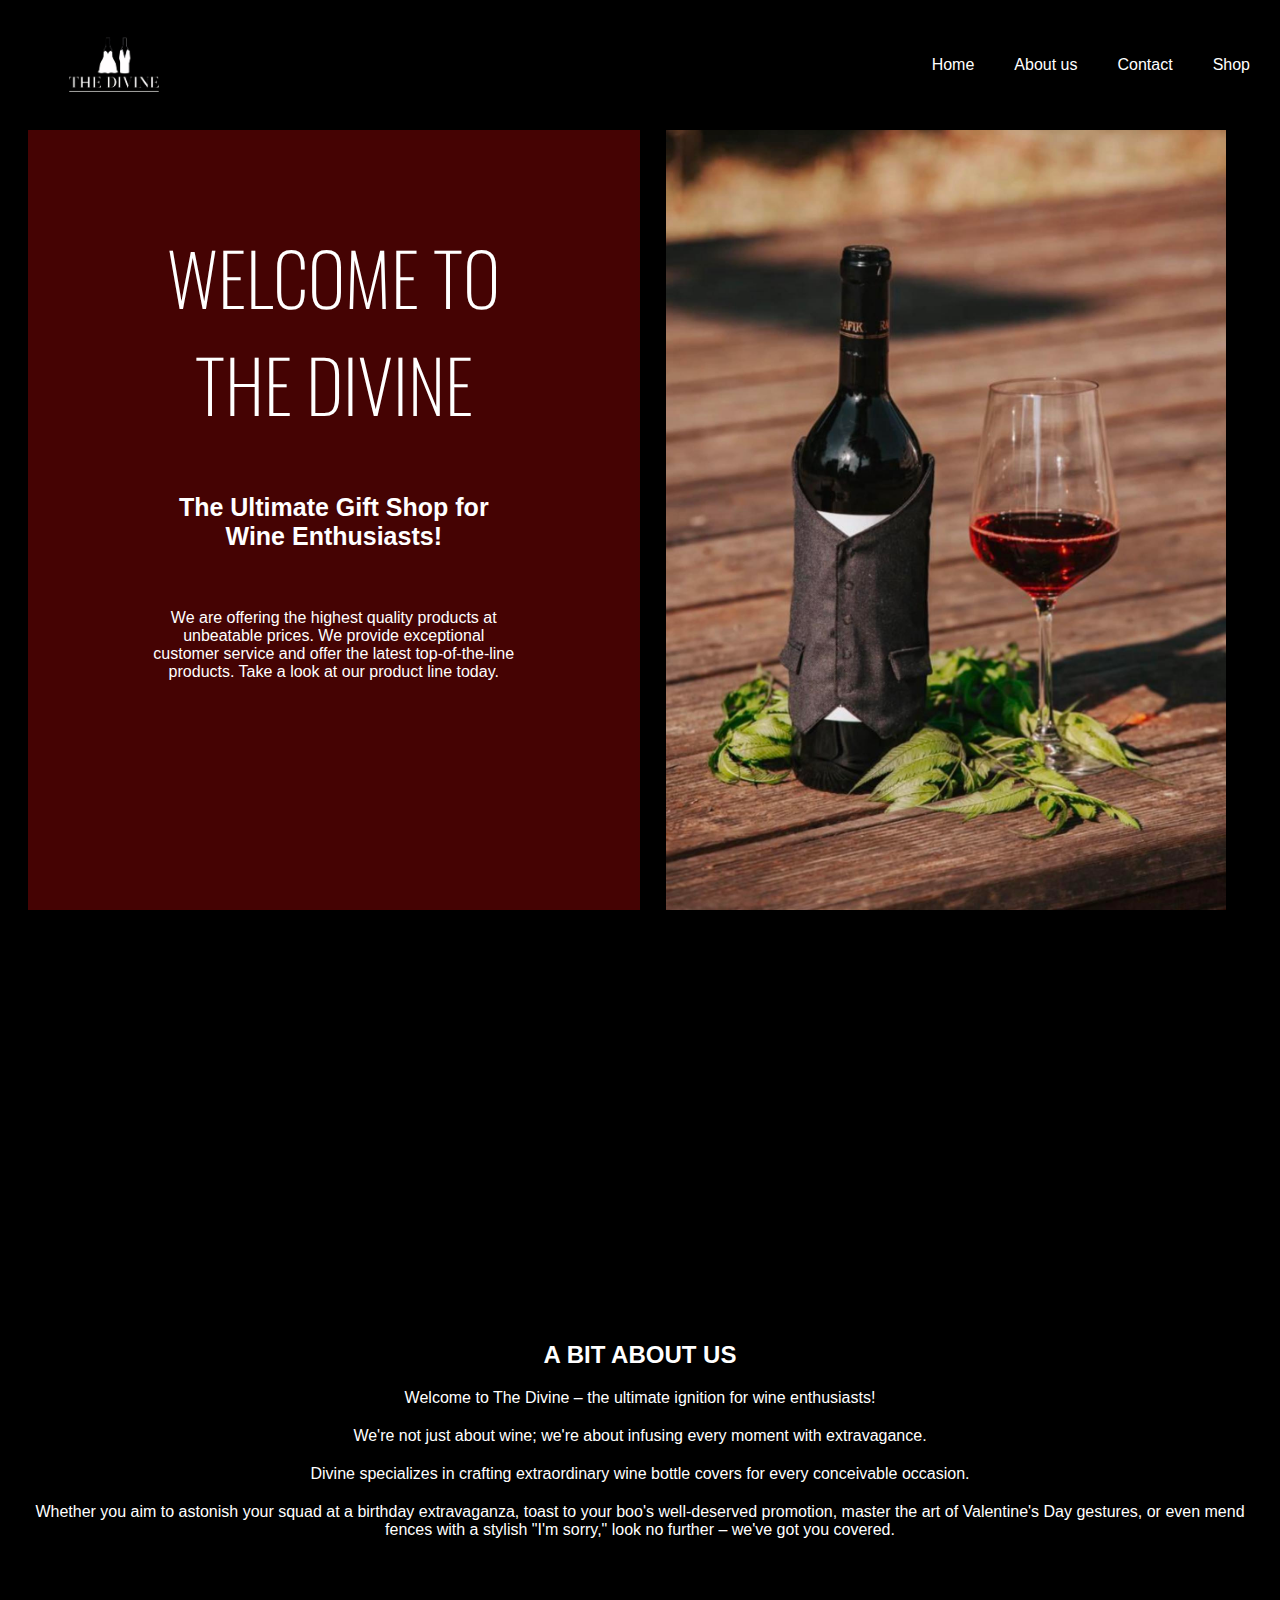
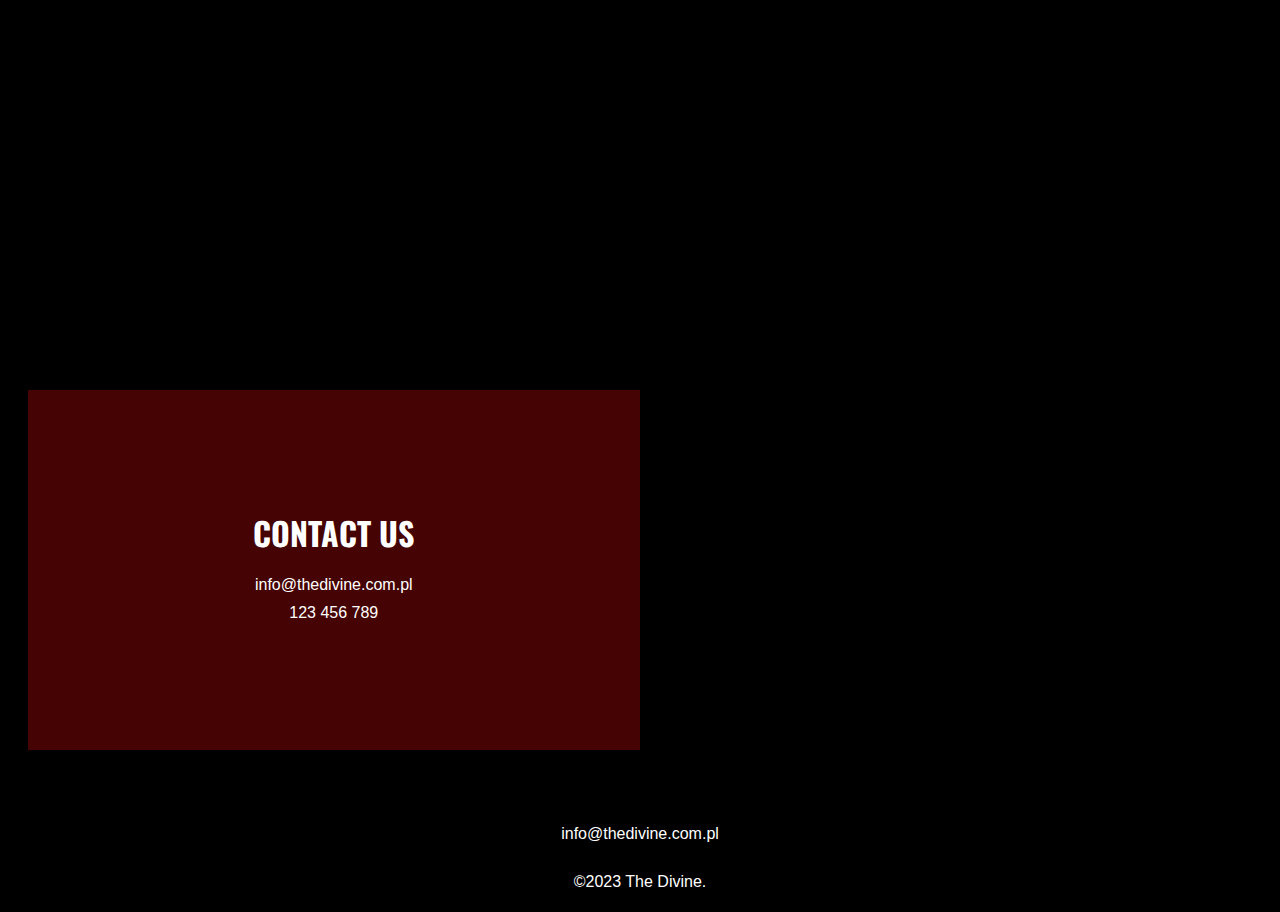
==== index.html @ 7bfc5e35 "first commit" ====
<!DOCTYPE html>
<html lang="en">
  <head>
    <meta charset="UTF-8" />
    <meta name="viewport" content="width=device-width, initial-scale=1.0" />
    <title>The Divine - Wine Enthusiast Store</title>
    <link rel="stylesheet" href="style/style.css" />
    <link rel="stylesheet" href="style/navbar.css" />
    <link rel="stylesheet" href="style/category_main.css" />
    <link rel="stylesheet" href="style/contact.css" />
    <link rel="stylesheet" href="style/about_us.css" />
    <link rel="stylesheet" href="style/footer.css" />
  </head>

  <body>
    <div class="navbar">
      <div class="logo">
        <!-- Tutaj umieść swoje logo -->
        <img src="IMG/logo.png" alt="logo" />
      </div>
      <div class="nav-links">
        <a href="index.html">Home</a>
        <a href="#info">About us</a>
        <a href="#contact">Contact</a>
        <a href="shop.html">Shop</a>
      </div>
    </div>
    <main>
      <div id="home" class="category">
        <div class="lewy-div">
          <h1>WELCOME TO THE DIVINE</h1>
          <br />
          <br />
          <p class="p_1">The Ultimate Gift Shop for Wine Enthusiasts!</p>
          <br />
          <p class="p_2">
            We are offering the highest quality products at unbeatable prices.
            We provide exceptional customer service and offer the latest
            top-of-the-line products. Take a look at our product line today.
          </p>
        </div>

        <div class="prawy-div"></div>
      </div>

      <div id="info" class="info category">
        <div>
          <h2>A BIT ABOUT US</h2>
          <p>
            Welcome to The Divine – the ultimate ignition for wine enthusiasts!
          </p>
          <p>
            We're not just about wine; we're about infusing every moment with
            extravagance.
          </p>
          <p>
            Divine specializes in crafting extraordinary wine bottle covers for
            every conceivable occasion.
          </p>
          <p>
            Whether you aim to astonish your squad at a birthday extravaganza,
            toast to your boo's well-deserved promotion, master the art of
            Valentine's Day gestures, or even mend fences with a stylish "I'm
            sorry," look no further – we've got you covered.
          </p>
        </div>
      </div>

      <div id="contact" class="contact-category">
        <div class="contact-info">
          <h1>CONTACT US</h1>
          <p>
            <a href="mailto:info@thedivine.com.pl">info@thedivine.com.pl</a>
          </p>
          <p>123 456 789</p>
        </div>
        <div class="contact-image"></div>
      </div>
    </main>
    <footer>
      <p><a href="mailto:info@thedivine.com.pl">info@thedivine.com.pl</a></p>
      <p>&copy;2023 The Divine.</p>
    </footer>
    <script src="script/nav_animation.js"></script>
  </body>
</html>
---- style/style.css ----
@import url('https://fonts.googleapis.com/css2?family=Oswald:wght@200&display=swap');

* {
  padding: 0;
  margin: 0;
}

body {
  margin: 0;
  padding: 0;
  font-family: Arial, sans-serif;
  background-color: black;
  color: white;
}

a {
  text-decoration: none;
  color: inherit;
}

html {
  scroll-behavior: smooth;
}
---- style/navbar.css ----
.navbar {
  display: flex;
  justify-content: space-between;
  align-items: center;
  /* padding: 10px 20px; */
  position: fixed;
  top: 0;
  left: 0;
  right: 0;
  background-color: #000000;
  height: 130px;
}
.logo img {
  width: 100px;
  margin-left: 5vw;
}
.nav-links {
  display: flex;
  gap: 40px;
  margin-right: 30px;
}
.nav-links a {
  text-decoration: none;
  color: white;
}
---- style/category_main.css ----
main {
  margin-top: 100px;
}
.lewy-div,
.prawy-div {
  width: 50%;
  float: left; /* Aby umieścić divy obok siebie */
  box-sizing: border-box; /* Włączenie box-sizing: border-box dla lepszej obsługi paddingu i bordera */
  padding: 10%; /* Dodanie wewnętrznego marginesu dla divów */
  height: 90vh;
}
.lewy-div {
  background-color: #450303;
  /* background-color: #0e0e0e; */
}
.prawy-div {
  padding: 0% !important;
  background-image: url('../IMG/home.jpg'); /* Ścieżka do twojego obrazu */
  background-size: contain;
  background-position: center;
  background-repeat: no-repeat;
}
.clearfix::after {
  content: '';
  display: table;
  clear: both;
}
.category {
  width: 90%;
  min-width: 1225px;
  margin: 0px auto;
  text-align: center;
  box-sizing: border-box;
  height: 90vh;
  margin-bottom: 15vh;
}
.category img {
  width: 50%;
  height: auto;
}
#home h1 {
  font-size: 72px;
  font-family: 'Oswald', sans-serif;
  font-weight: 100;
}
.category p {
  margin-top: 20px;
  margin-bottom: 20px;
}
.p_1 {
  font-size: 25px;
  font-weight: bold;
}
.p_2 {
  font-size: 16px;
}
---- style/contact.css ----
.contact-category {
  width: 90%;
  min-width: 1225px;
  margin: 0px auto;
  text-align: center;
  box-sizing: border-box;
  height: 40vh;
}

.contact-info {
  width: 50%;
  display: flex;
  flex-direction: column;
  text-align: center;
  justify-content: center;
  align-items: center;
  /* background-color: #0e0e0e; */
  background-color: #450303;
  height: 100%;
  float: left;
}

.contact-info h1 {
  margin-bottom: 20px;
  font-family: 'Oswald', sans-serif;
}

.contact-info p {
  margin-bottom: 10px;
}
.contact-image {
  padding: 0% !important;
  background-size: cover;
  background-position: center;
  background-repeat: no-repeat;
  background-image: url('../IMG/contact.png');
  width: 50%;
  height: 100%;
  float: left;
  box-sizing: border-box;
}
---- style/about_us.css ----
.info {
  background-image: url('../IMG/About_us.png');
  background-size: cover;
  background-position: center;
  display: flex;
  justify-content: center;
  align-items: center;
}
.info p,
.info h2 {
  text-shadow: 4px 4px 5px rgb(0, 0, 0);
}
/* Oprócz tego style są w category_main */
---- style/footer.css ----
footer {
  margin-top: 6vh;
  display: flex;
  flex-direction: column;
  text-align: center;
  justify-content: center;
  align-items: center;
  width: 100%;
  height: 12vh;
}
footer p {
  margin-top: 15px;
  margin-bottom: 15px;
}
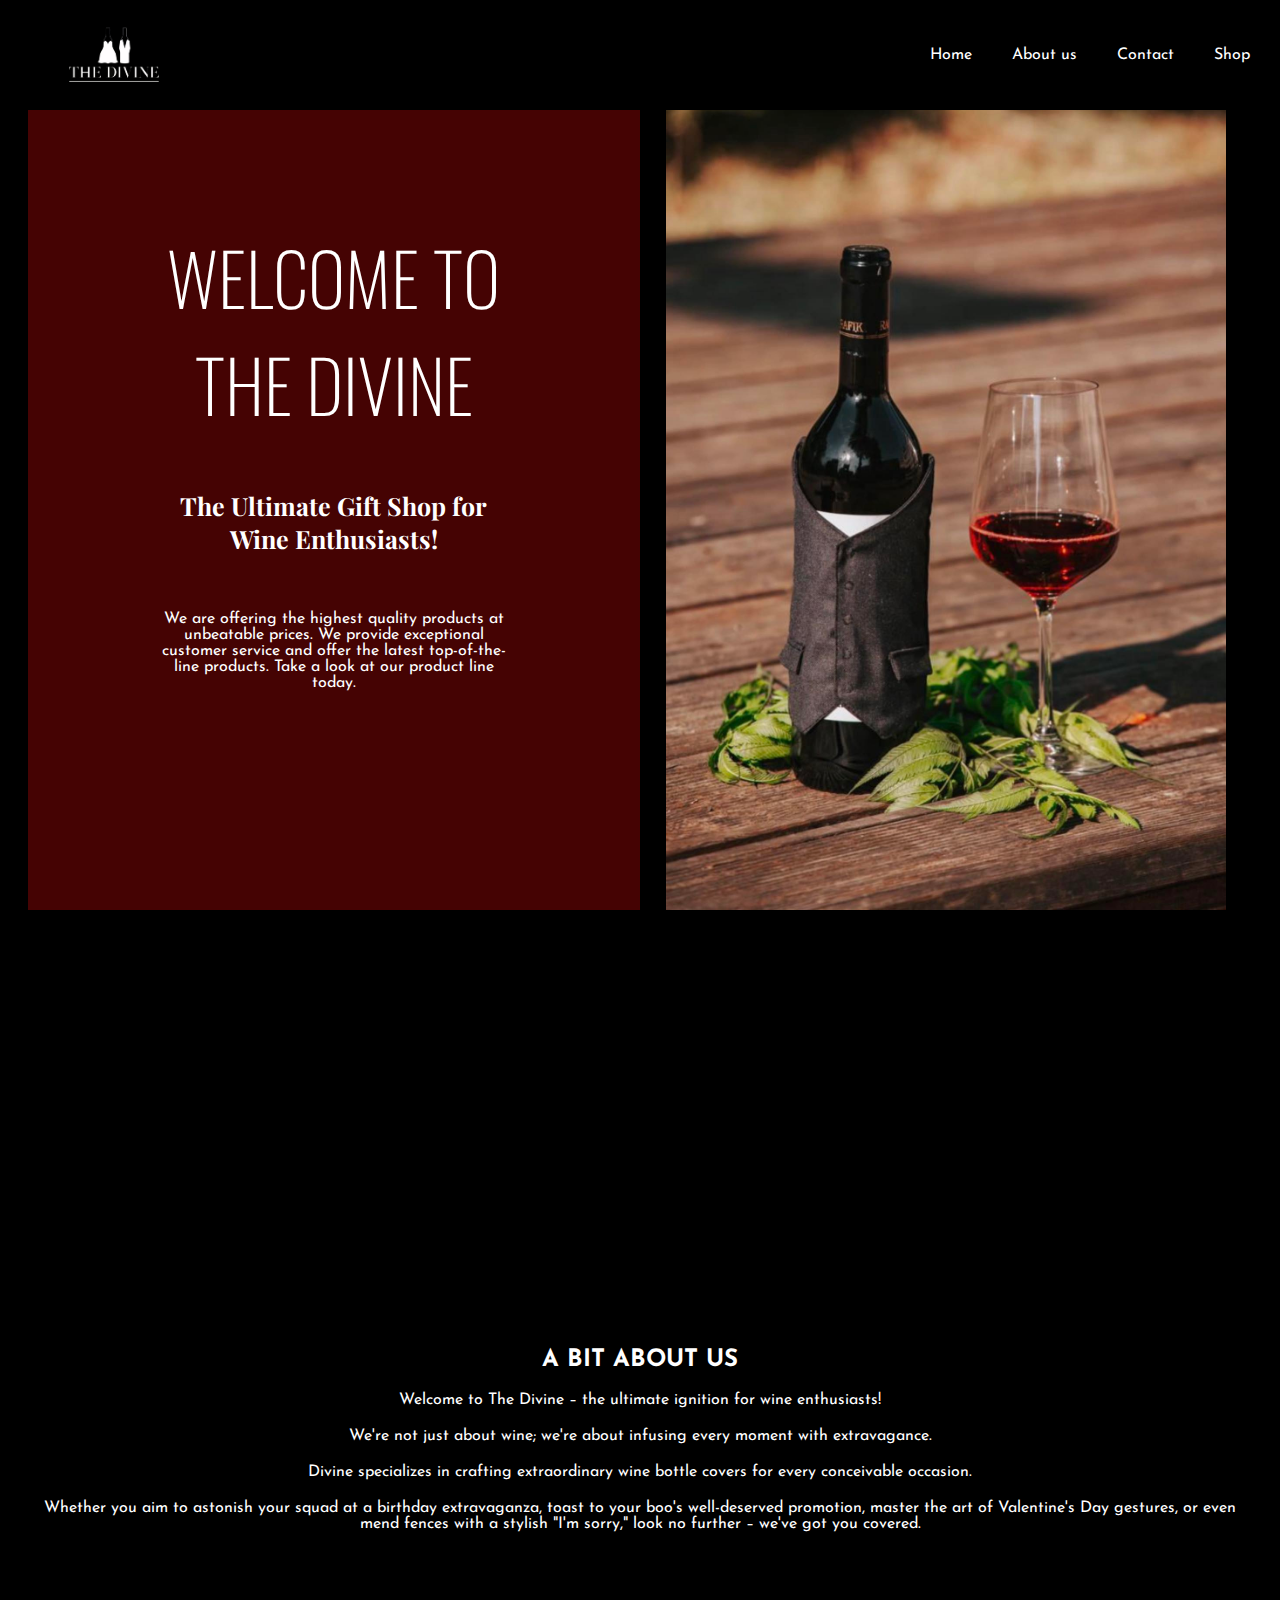
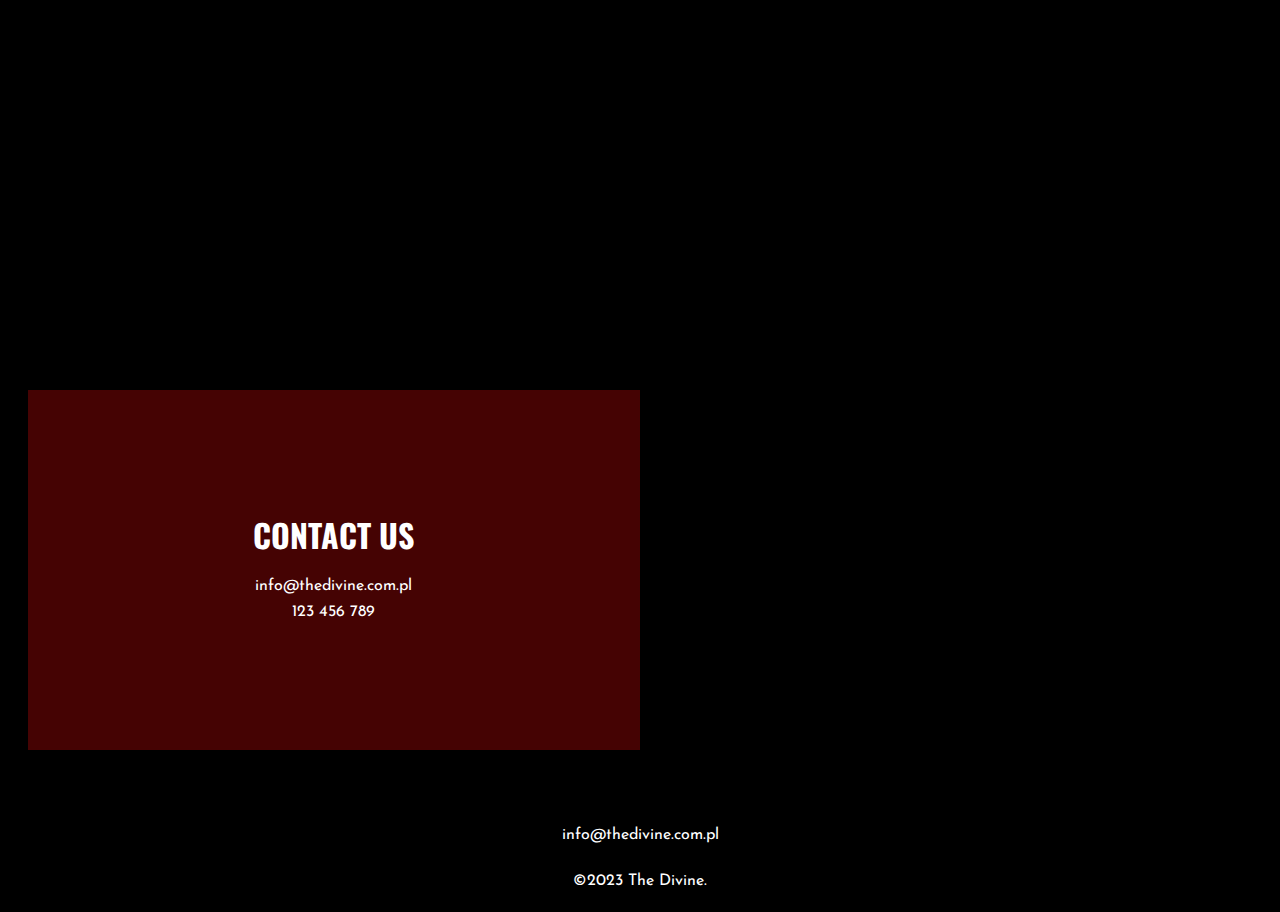
==== commit ddef4d67: "add favicon" ====
--- a/index.html
+++ b/index.html
@@ -1,6 +1,7 @@
 <!DOCTYPE html>
 <html lang="en">
   <head>
+    <link rel="icon" href="IMG/favicon.png" type="image/x-icon" />
     <meta charset="UTF-8" />
     <meta name="viewport" content="width=device-width, initial-scale=1.0" />
     <title>The Divine - Wine Enthusiast Store</title>
--- a/style/style.css
+++ b/style/style.css
@@ -1,14 +1,19 @@
 @import url('https://fonts.googleapis.com/css2?family=Oswald:wght@200&display=swap');
+@import url('https://fonts.googleapis.com/css2?family=Playfair+Display:ital,wght@0,400;0,500;0,600;0,800;1,400;1,500;1,600;1,700&display=swap');
+@import url('https://fonts.googleapis.com/css2?family=Josefin+Sans:ital,wght@0,100;0,200;0,300;0,400;0,500;0,600;0,700;1,100;1,200;1,300;1,400;1,500;1,600;1,700&display=swap');
 
+/* font-family: 'Josefin Sans', sans-serif; */
+/* font-family: 'Oswald', sans-serif; */
+/* font-family: 'Playfair Display'; */
 * {
   padding: 0;
   margin: 0;
+  font-family: 'Josefin Sans', sans-serif;
 }
 
 body {
   margin: 0;
   padding: 0;
-  font-family: Arial, sans-serif;
   background-color: black;
   color: white;
 }
--- a/style/navbar.css
+++ b/style/navbar.css
@@ -8,7 +8,8 @@
   left: 0;
   right: 0;
   background-color: #000000;
-  height: 130px;
+  height: 110px;
+  z-index: 110;
 }
 .logo img {
   width: 100px;
--- a/style/category_main.css
+++ b/style/category_main.css
@@ -50,6 +50,7 @@
 .p_1 {
   font-size: 25px;
   font-weight: bold;
+  font-family: 'Playfair Display', serif;
 }
 .p_2 {
   font-size: 16px;
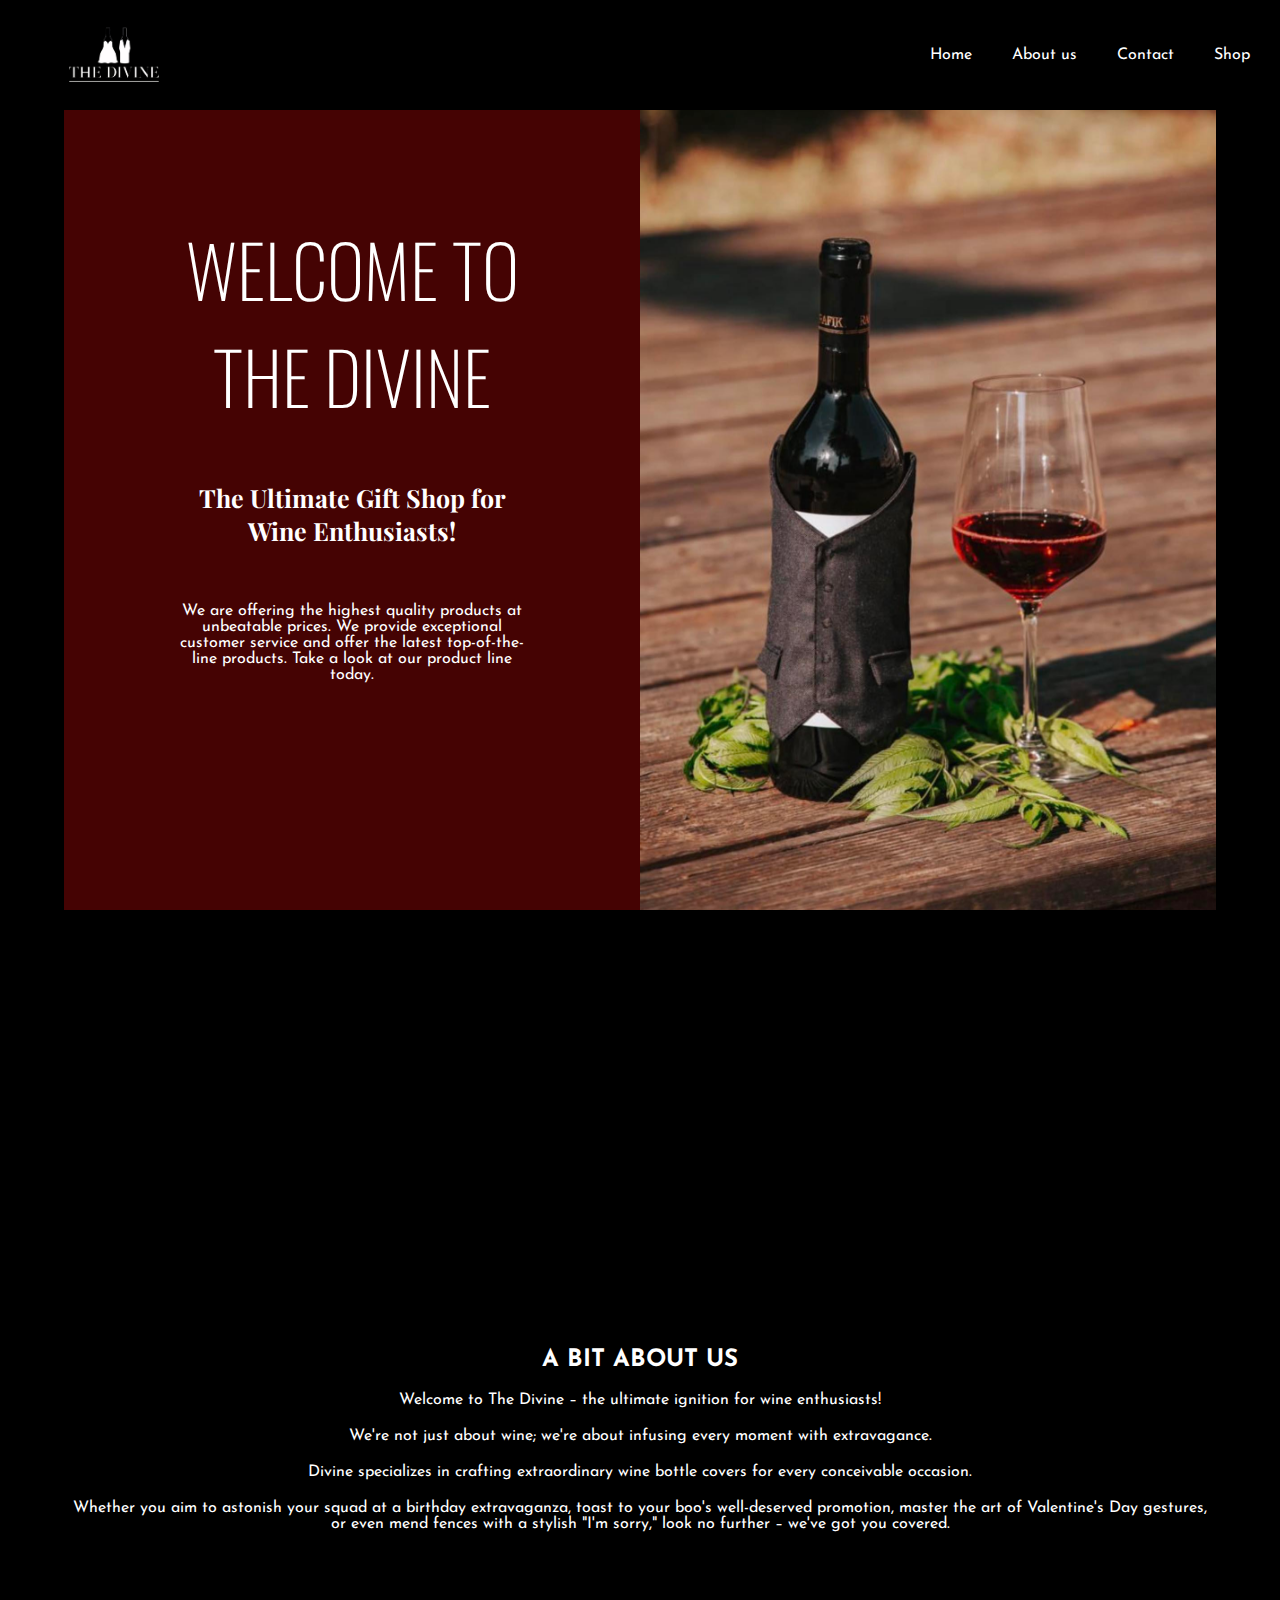
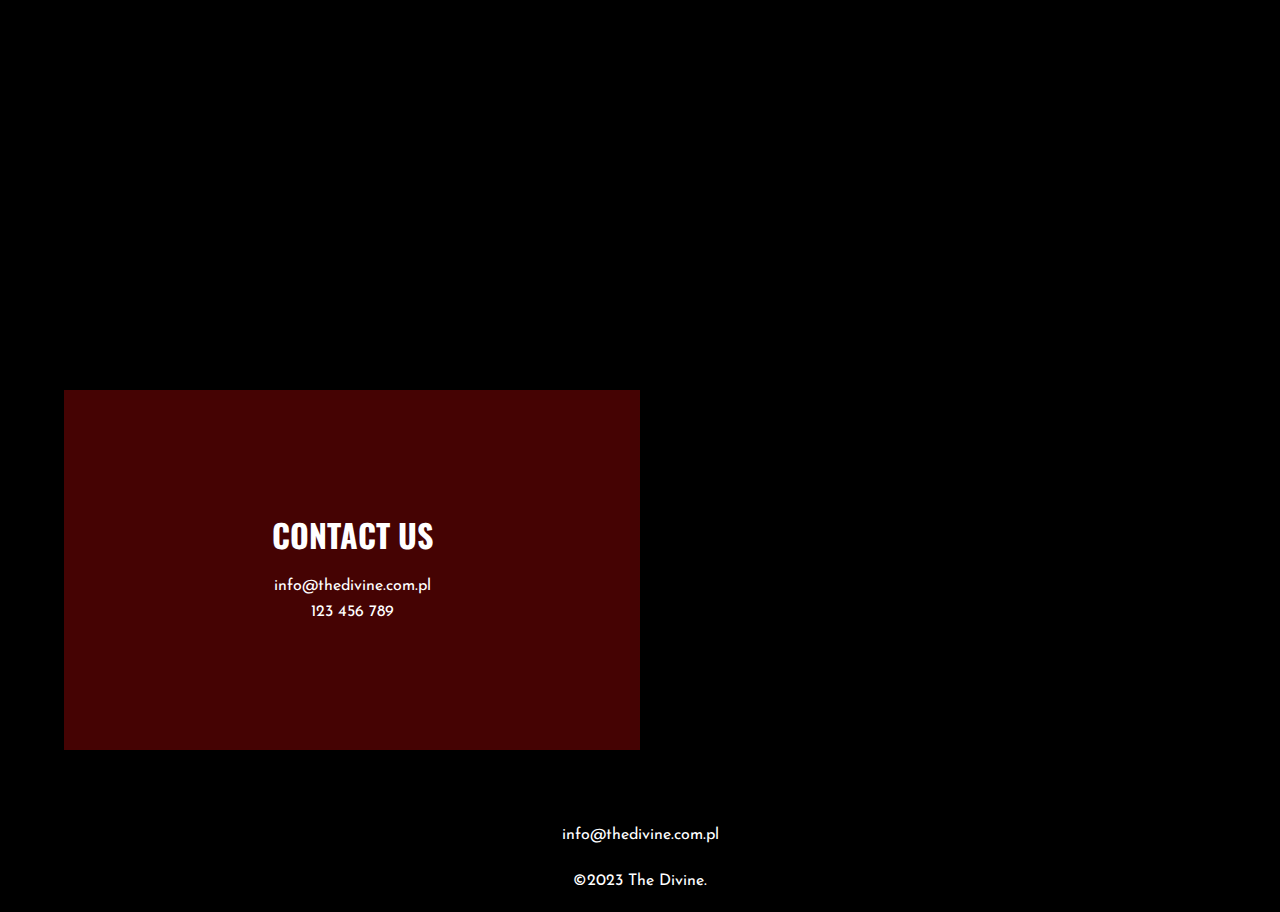
==== commit 5717aa2d: "add responsiveness, some bug fix" ====
--- a/index.html
+++ b/index.html
@@ -11,6 +11,7 @@
     <link rel="stylesheet" href="style/contact.css" />
     <link rel="stylesheet" href="style/about_us.css" />
     <link rel="stylesheet" href="style/footer.css" />
+    <link rel="stylesheet" href="style/Home_resp.css" />
   </head>
 
   <body>
--- a/style/navbar.css
+++ b/style/navbar.css
@@ -24,3 +24,18 @@
   text-decoration: none;
   color: white;
 }
+@media (max-width: 780px) {
+  .nav-links a {
+    font-size: 9pt;
+  }
+  .nav-links {
+    gap: 20px;
+    margin-right: 20px;
+  }
+  .logo img {
+    width: 80px;
+  }
+  .navbar {
+    height: 90px;
+  }
+}
--- a/style/category_main.css
+++ b/style/category_main.css
@@ -12,11 +12,12 @@
 .lewy-div {
   background-color: #450303;
   /* background-color: #0e0e0e; */
+  height: 100%;
 }
 .prawy-div {
   padding: 0% !important;
   background-image: url('../IMG/home.jpg'); /* Ścieżka do twojego obrazu */
-  background-size: contain;
+  background-size: cover;
   background-position: center;
   background-repeat: no-repeat;
 }
@@ -27,7 +28,7 @@
 }
 .category {
   width: 90%;
-  min-width: 1225px;
+  /* min-width: 1225px; */
   margin: 0px auto;
   text-align: center;
   box-sizing: border-box;
--- a/style/contact.css
+++ b/style/contact.css
@@ -1,6 +1,5 @@
 .contact-category {
   width: 90%;
-  min-width: 1225px;
   margin: 0px auto;
   text-align: center;
   box-sizing: border-box;
--- a/style/Home_resp.css
+++ b/style/Home_resp.css
@@ -0,0 +1,73 @@
+@media (max-width: 1250px) {
+  #home h1 {
+    font-size: 60px;
+  }
+  .category p {
+    margin-top: 10px;
+    margin-bottom: 10px;
+  }
+  .p_1 {
+    font-size: 20px;
+  }
+  .p_2 {
+    font-size: 12px;
+  }
+  .lewy-div,
+  .prawy-div {
+    height: 80vh;
+  }
+}
+@media (max-width: 780px) {
+  #home h1 {
+    font-size: 72px;
+  }
+  .category p {
+    margin-top: 20px;
+    margin-bottom: 20px;
+  }
+  .p_1 {
+    font-size: 25px;
+  }
+  .p_2 {
+    font-size: 16px;
+  }
+  .prawy-div {
+    display: none;
+  }
+  .lewy-div {
+    width: 100%;
+    height: 90vh;
+  }
+}
+@media (max-width: 400px) {
+  #home h1 {
+    font-size: 64px;
+  }
+  .category p {
+    margin-top: 10px;
+    margin-bottom: 10px;
+  }
+  .p_1 {
+    font-size: 20px;
+  }
+  .p_2 {
+    font-size: 12px;
+  }
+  .prawy-div {
+    display: none;
+  }
+  .lewy-div {
+    width: 100%;
+    height: 90vh;
+  }
+  .info p {
+    font-size: 12px;
+  }
+  .contact-info h1 {
+    font-size: 22pt;
+  }
+
+  .contact-info p {
+    font-size: 11pt;
+  }
+}
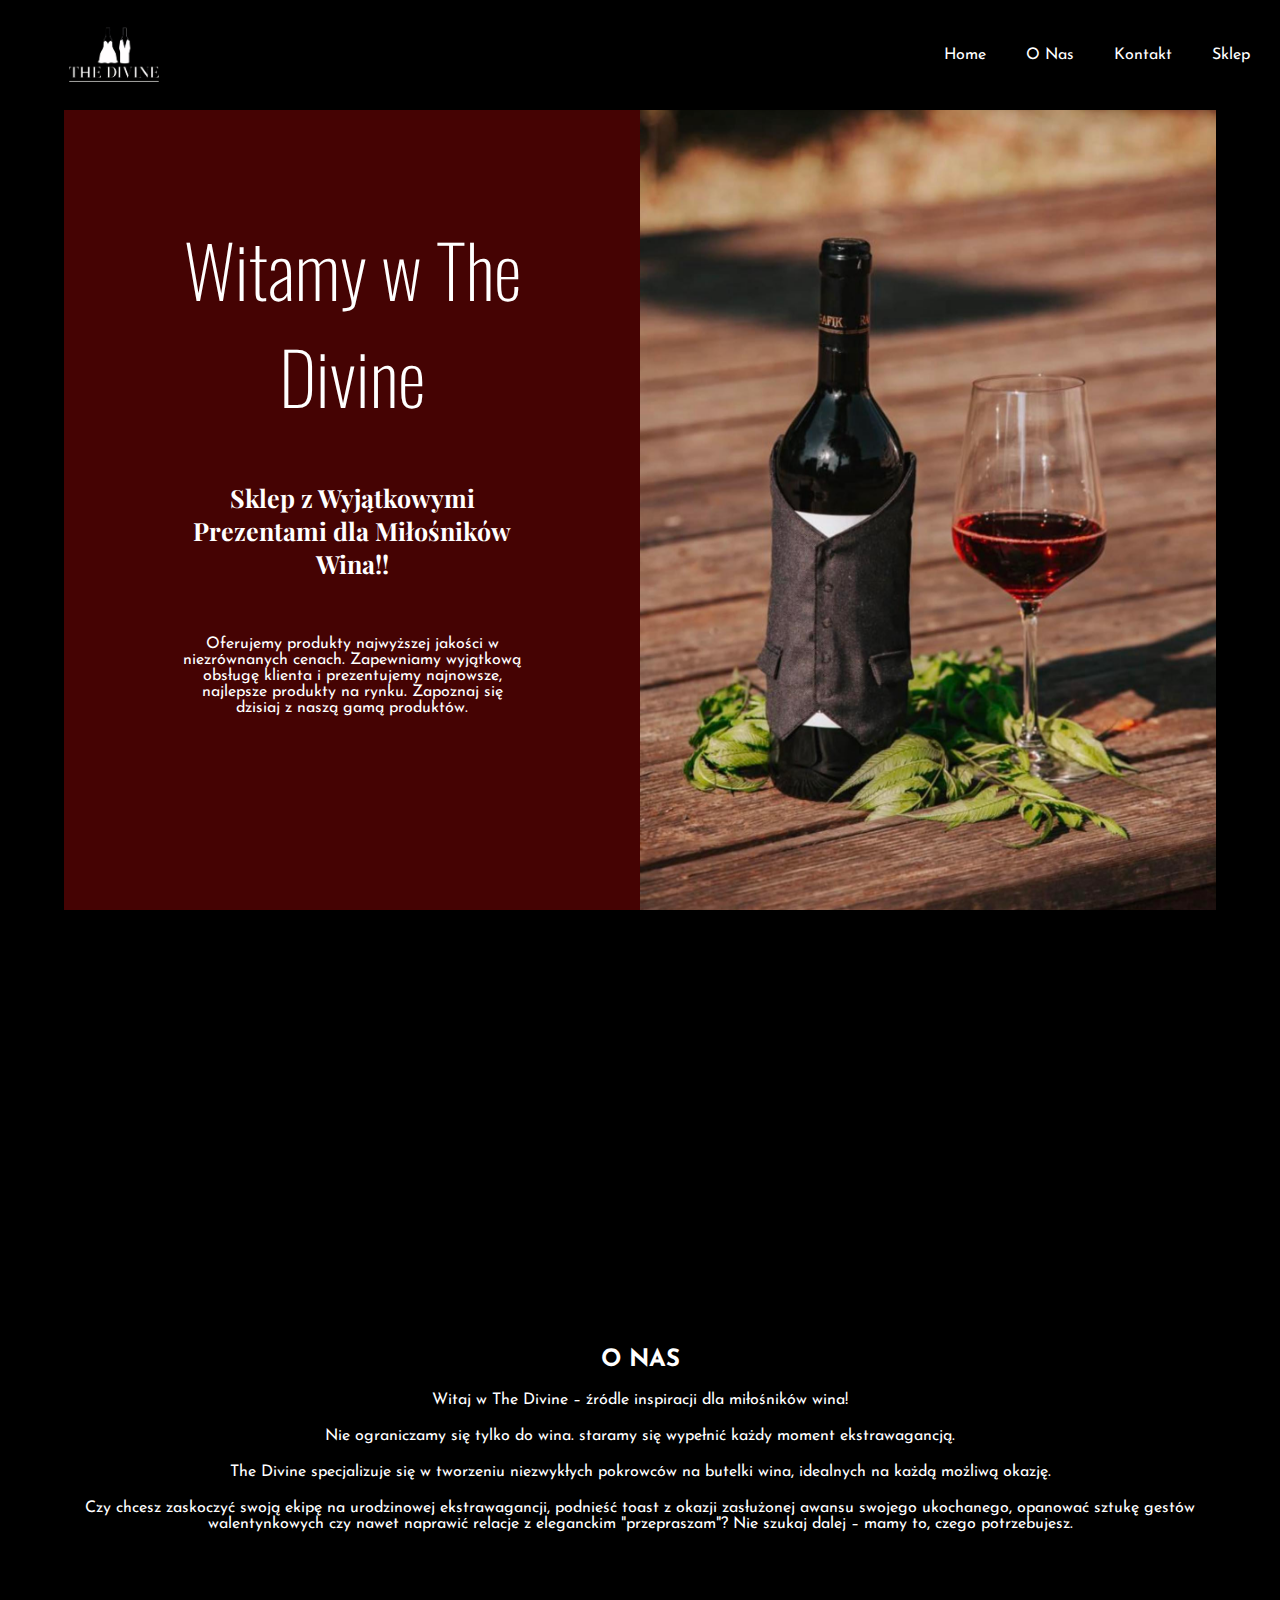
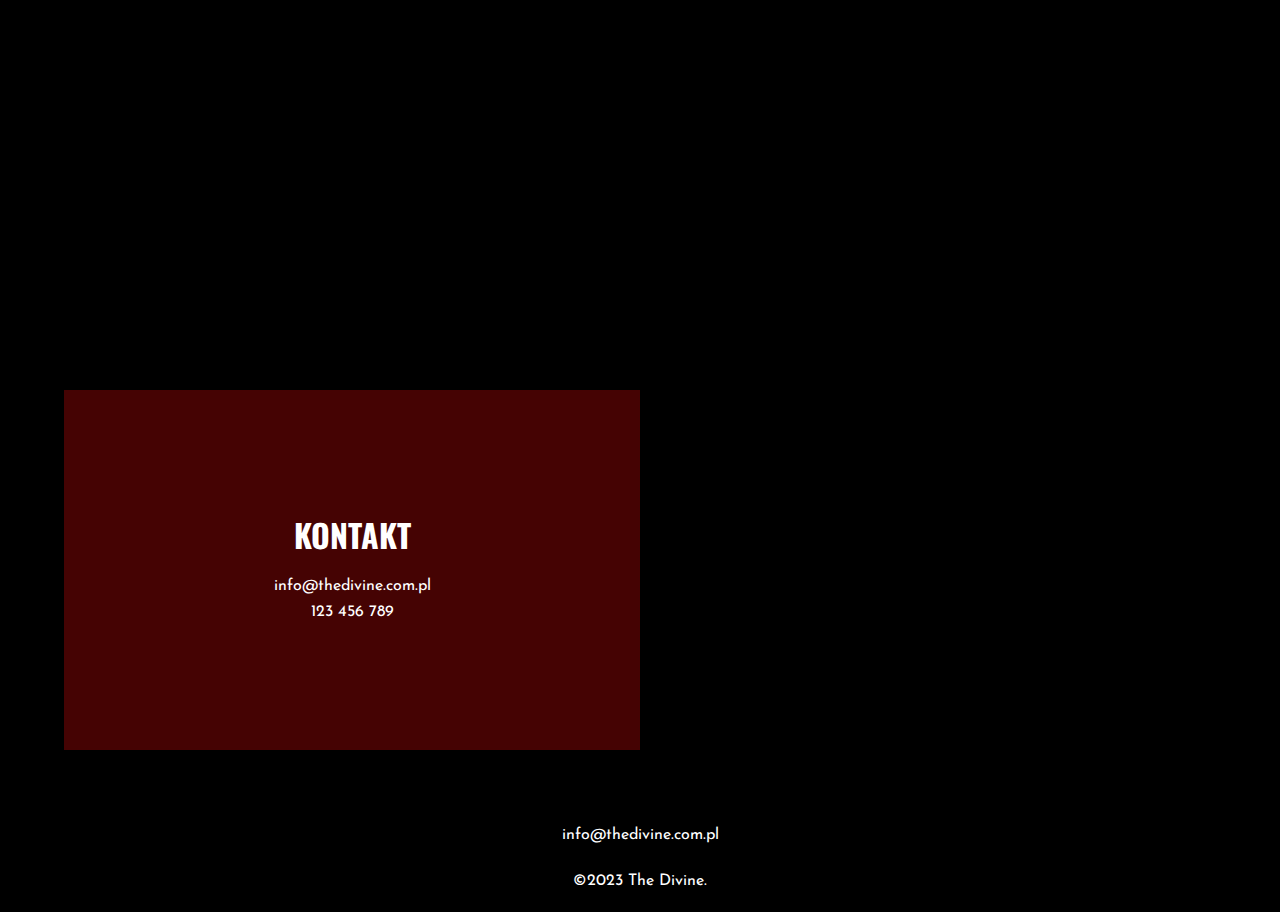
==== commit 9357cc31: "lang" ====
--- a/index.html
+++ b/index.html
@@ -1,5 +1,5 @@
 <!DOCTYPE html>
-<html lang="en">
+<html lang="pl">
   <head>
     <link rel="icon" href="IMG/favicon.png" type="image/x-icon" />
     <meta charset="UTF-8" />
@@ -22,23 +22,26 @@
       </div>
       <div class="nav-links">
         <a href="index.html">Home</a>
-        <a href="#info">About us</a>
-        <a href="#contact">Contact</a>
-        <a href="shop.html">Shop</a>
+        <a href="#info">O Nas</a>
+        <a href="#contact">Kontakt</a>
+        <a href="shop.html">Sklep</a>
       </div>
     </div>
     <main>
       <div id="home" class="category">
         <div class="lewy-div">
-          <h1>WELCOME TO THE DIVINE</h1>
+          <h1>Witamy w The Divine</h1>
           <br />
           <br />
-          <p class="p_1">The Ultimate Gift Shop for Wine Enthusiasts!</p>
+          <p class="p_1">
+            Sklep z Wyjątkowymi Prezentami dla Miłośników Wina!!
+          </p>
           <br />
           <p class="p_2">
-            We are offering the highest quality products at unbeatable prices.
-            We provide exceptional customer service and offer the latest
-            top-of-the-line products. Take a look at our product line today.
+            Oferujemy produkty najwyższej jakości w niezrównanych cenach.
+            Zapewniamy wyjątkową obsługę klienta i prezentujemy najnowsze,
+            najlepsze produkty na rynku. Zapoznaj się dzisiaj z naszą gamą
+            produktów.
           </p>
         </div>
 
@@ -47,30 +50,29 @@
 
       <div id="info" class="info category">
         <div>
-          <h2>A BIT ABOUT US</h2>
+          <h2>O NAS</h2>
+          <p>Witaj w The Divine – źródle inspiracji dla miłośników wina!</p>
           <p>
-            Welcome to The Divine – the ultimate ignition for wine enthusiasts!
+            Nie ograniczamy się tylko do wina. staramy się wypełnić każdy moment
+            ekstrawagancją.
           </p>
           <p>
-            We're not just about wine; we're about infusing every moment with
-            extravagance.
+            The Divine specjalizuje się w tworzeniu niezwykłych pokrowców na
+            butelki wina, idealnych na każdą możliwą okazję.
           </p>
           <p>
-            Divine specializes in crafting extraordinary wine bottle covers for
-            every conceivable occasion.
-          </p>
-          <p>
-            Whether you aim to astonish your squad at a birthday extravaganza,
-            toast to your boo's well-deserved promotion, master the art of
-            Valentine's Day gestures, or even mend fences with a stylish "I'm
-            sorry," look no further – we've got you covered.
+            Czy chcesz zaskoczyć swoją ekipę na urodzinowej ekstrawagancji,
+            podnieść toast z okazji zasłużonej awansu swojego ukochanego,
+            opanować sztukę gestów walentynkowych czy nawet naprawić relacje z
+            eleganckim "przepraszam"? Nie szukaj dalej – mamy to, czego
+            potrzebujesz.
           </p>
         </div>
       </div>
 
       <div id="contact" class="contact-category">
         <div class="contact-info">
-          <h1>CONTACT US</h1>
+          <h1>KONTAKT</h1>
           <p>
             <a href="mailto:info@thedivine.com.pl">info@thedivine.com.pl</a>
           </p>
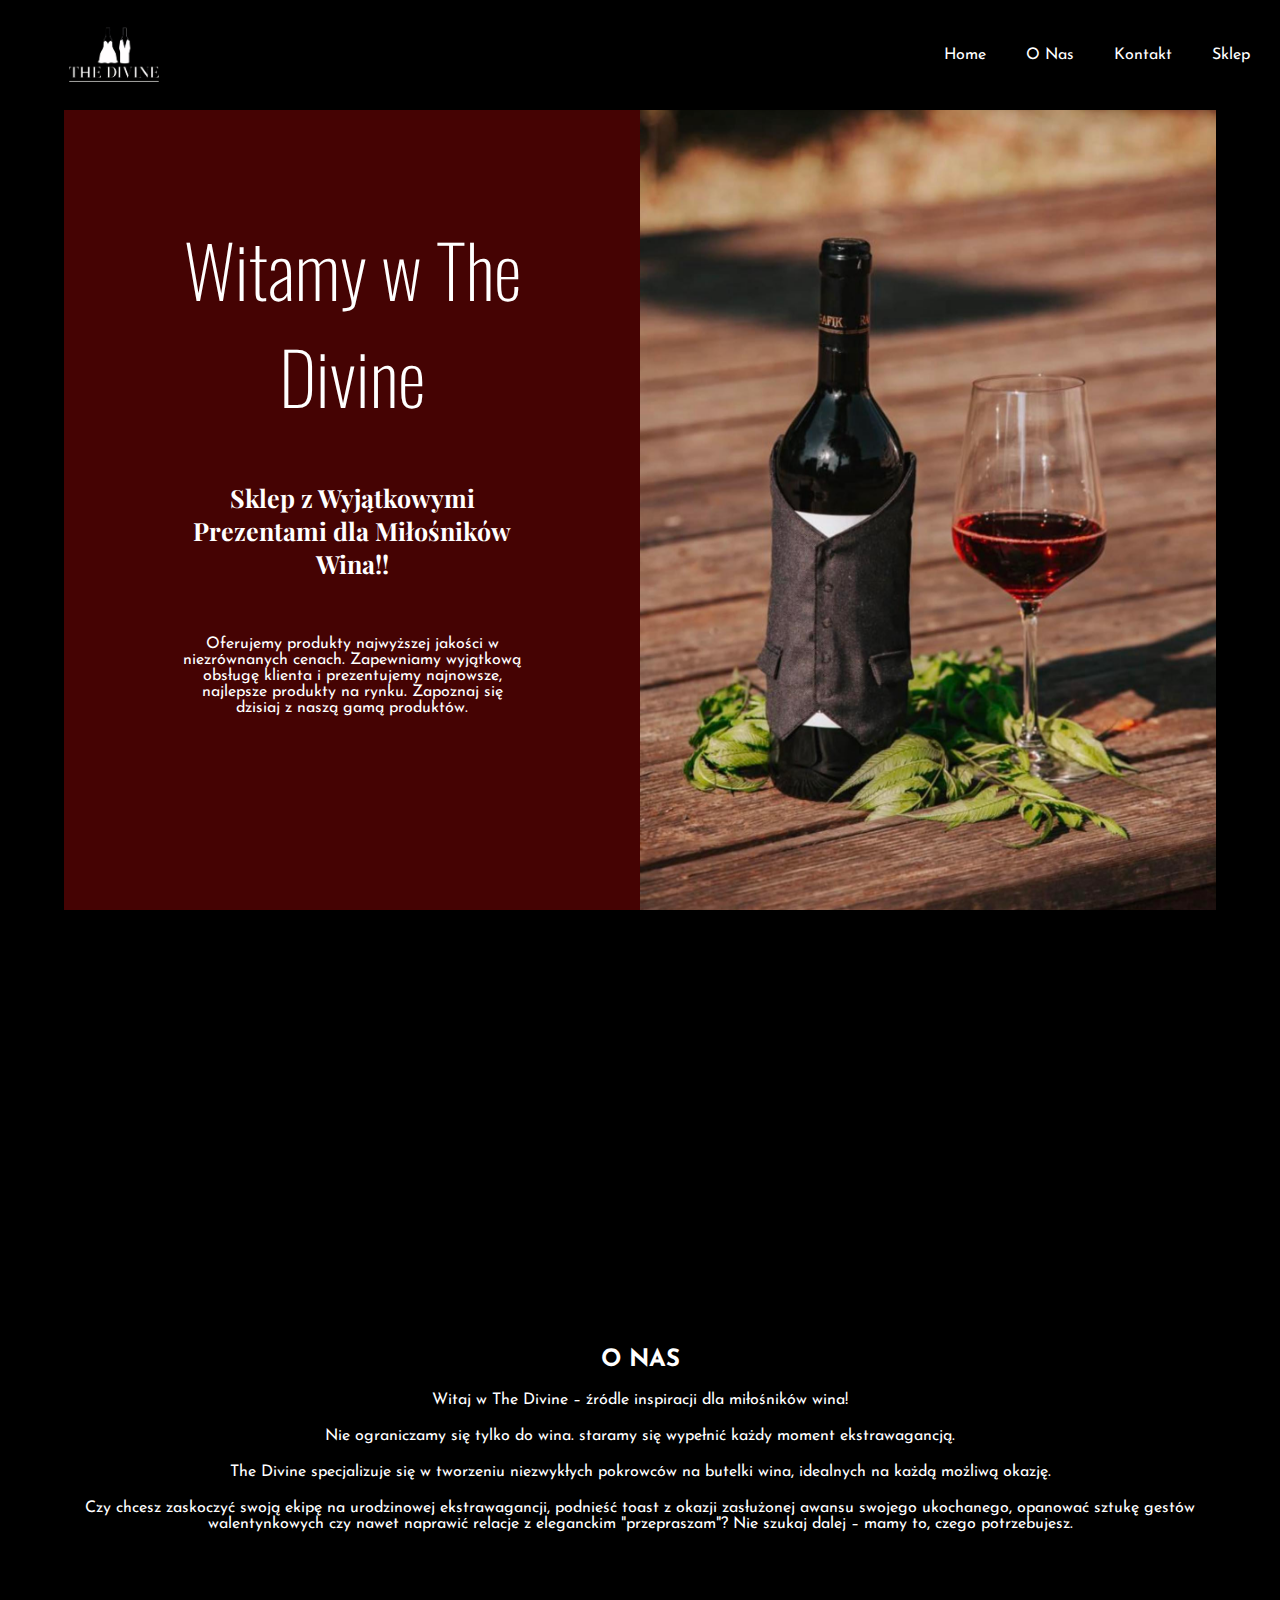
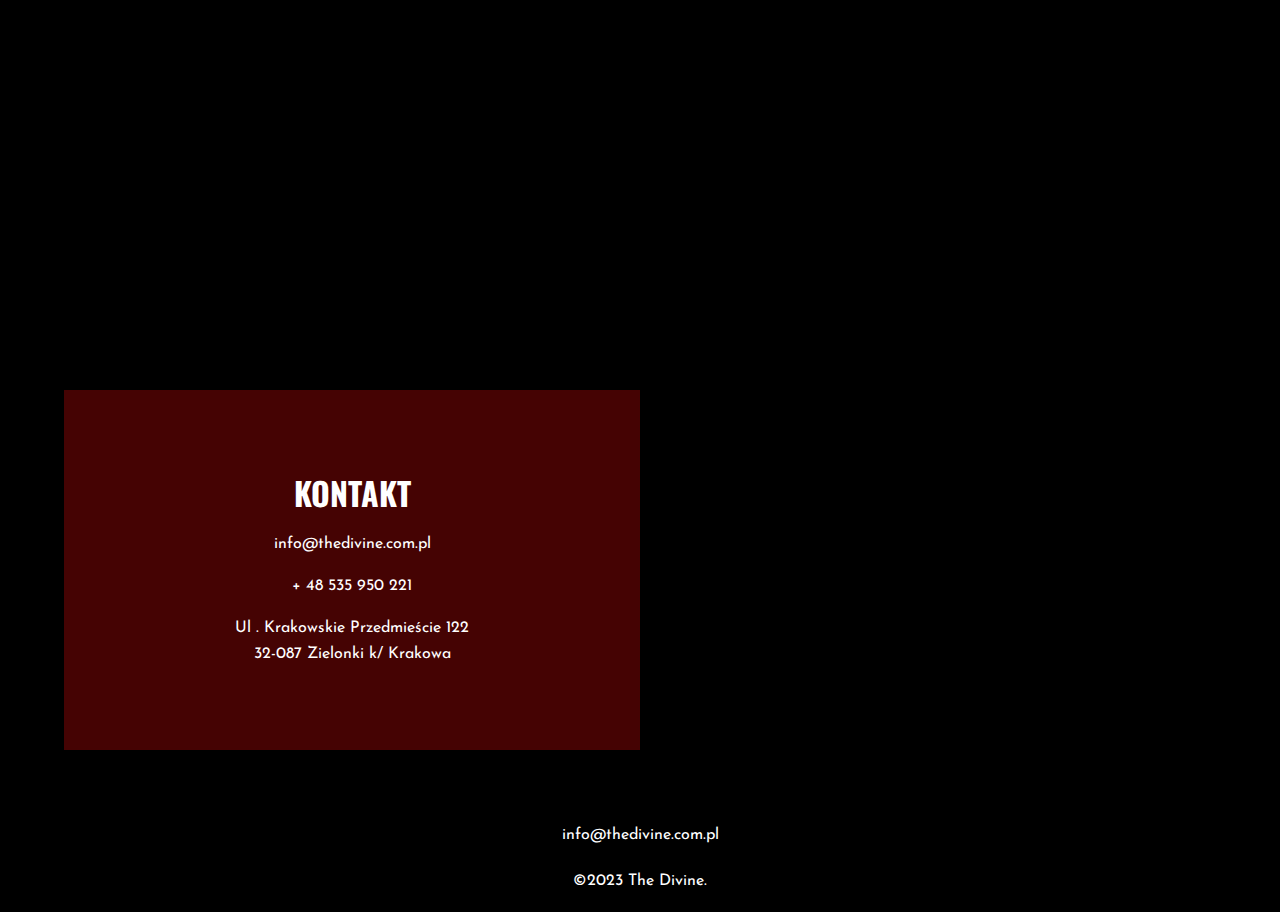
==== commit 86af1549: "adding addres and phone number" ====
--- a/index.html
+++ b/index.html
@@ -12,16 +12,17 @@
     <link rel="stylesheet" href="style/about_us.css" />
     <link rel="stylesheet" href="style/footer.css" />
     <link rel="stylesheet" href="style/Home_resp.css" />
+    <link rel="alternate" hreflang="en" href="index_en.html" />
   </head>
 
   <body>
-    <div class="navbar">
+    <div class="navbar" lang="pl">
       <div class="logo">
         <!-- Tutaj umieść swoje logo -->
         <img src="IMG/logo.png" alt="logo" />
       </div>
       <div class="nav-links">
-        <a href="index.html">Home</a>
+        <a href="index.html">home</a>
         <a href="#info">O Nas</a>
         <a href="#contact">Kontakt</a>
         <a href="shop.html">Sklep</a>
@@ -76,7 +77,11 @@
           <p>
             <a href="mailto:info@thedivine.com.pl">info@thedivine.com.pl</a>
           </p>
-          <p>123 456 789</p>
+          <br />
+          <p>+ 48 535 950 221</p>
+          <br />
+          <p>Ul . Krakowskie Przedmieście 122</p>
+          <p>32-087 Zielonki k/ Krakowa</p>
         </div>
         <div class="contact-image"></div>
       </div>
--- a/style/navbar.css
+++ b/style/navbar.css
@@ -10,6 +10,7 @@
   background-color: #000000;
   height: 110px;
   z-index: 110;
+  text-transform: capitalize;
 }
 .logo img {
   width: 100px;
